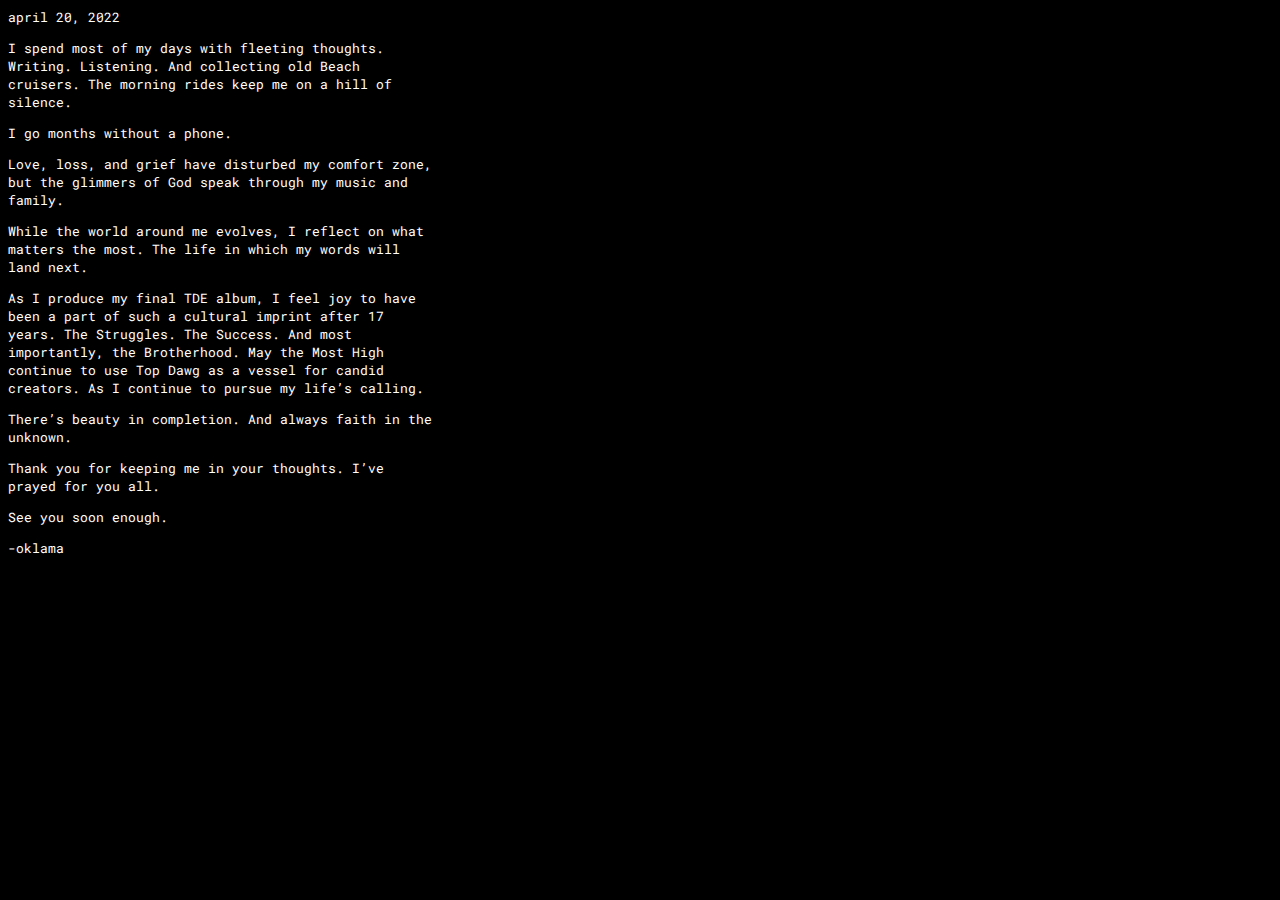
==== nuthoughts.html @ 65d0ec51 "Added new page, arranged folders" ====
<!doctype html>

<html lang="en">
<head>
<title>nu thoughts</title>
  <link rel="stylesheet" href="styles/thoughts.css">
<link rel="icon" href="images/brown folder.png">
</head>

<body>
<div id="date">april 20, 2022</div>
<div id="paragraph"> 
 <p>I spend most of my days with fleeting thoughts. Writing. Listening. And collecting old Beach cruisers. The morning rides keep me on a hill of silence.</p> 

<p>I go months without a phone.</p>

<p>Love, loss, and grief have disturbed my comfort zone, but the glimmers of God speak through my music and family.</p>

<p>While the world around me evolves, I reflect on what matters the most. The life in which my words will land next.</p>

<p>As I produce my final TDE album, I feel joy to have been a part of such a cultural imprint after 17 years. The Struggles. The Success. And most importantly, the Brotherhood. May the Most High continue to use Top Dawg as a vessel for candid creators. As I continue to pursue my life’s calling.
</p>
<p>There’s beauty in completion. And always faith in the unknown.</p>

<p>Thank you for keeping me in your thoughts. I’ve prayed for you all.</p>

<p>See you soon enough.</p>

<p>-oklama</p>
  </div>
</body>
</html>
---- styles/thoughts.css ----
@import url('https://fonts.googleapis.com/css2?family=Roboto+Mono&display=swap');

body {
    background-color: black;
    color: white;
    font-family: 'Roboto Mono', monospace;
    font-size: small;
}

#paragraph {
    width: 34%;
}
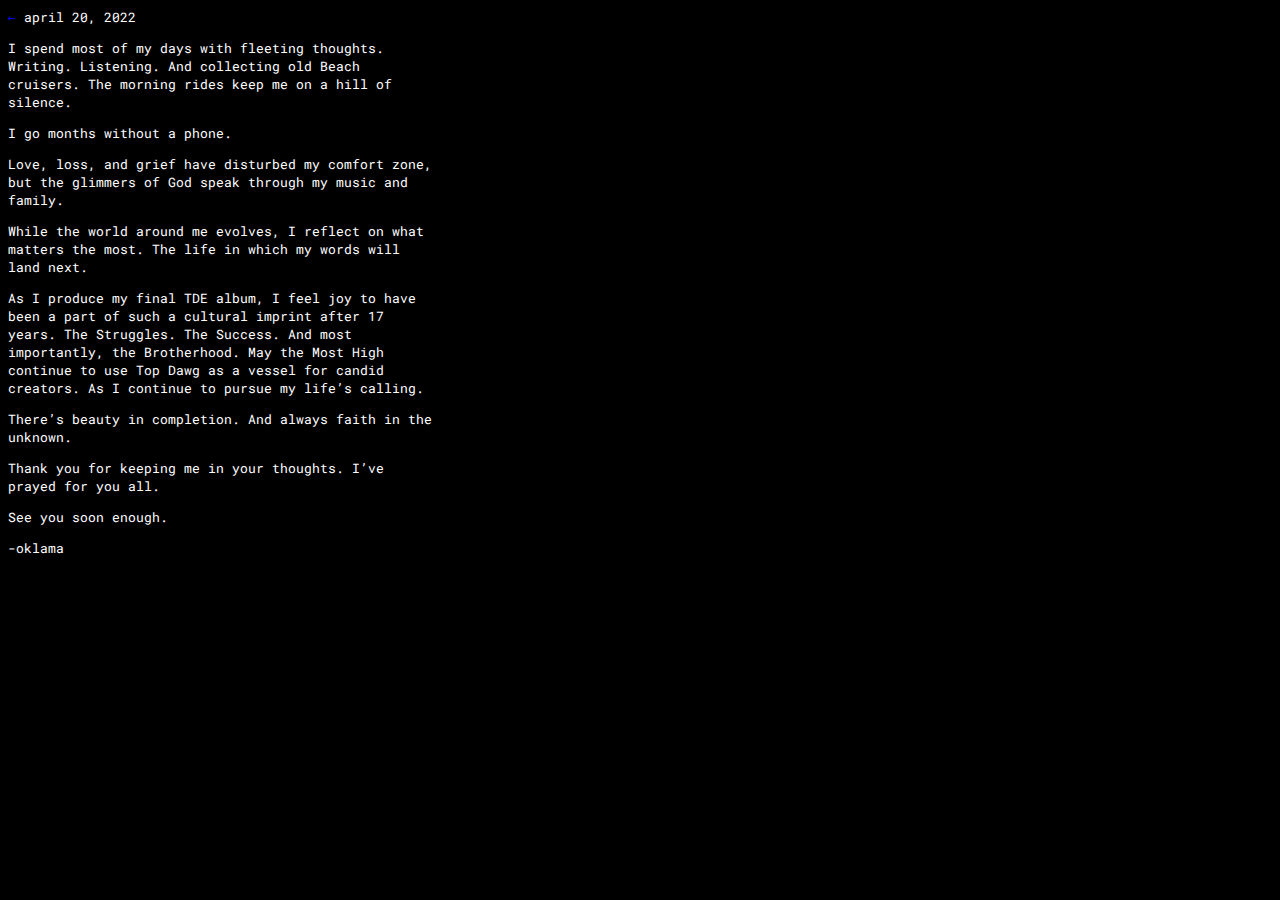
==== commit 7bd3fc64: "finished nu thoughts for time being" ====
--- a/nuthoughts.html
+++ b/nuthoughts.html
@@ -8,7 +8,8 @@
 </head>
 
 <body>
-<div id="date">april 20, 2022</div>
+<div id="date"><a href="index.html"><span>&#8592;</span></a>
+  april 20, 2022</div>
 <div id="paragraph"> 
  <p>I spend most of my days with fleeting thoughts. Writing. Listening. And collecting old Beach cruisers. The morning rides keep me on a hill of silence.</p> 
 
--- a/styles/thoughts.css
+++ b/styles/thoughts.css
@@ -9,4 +9,12 @@
 
 #paragraph {
     width: 34%;
+}
+
+a {
+    text-decoration: none;
+}
+
+a:visited {
+color: white;
 }